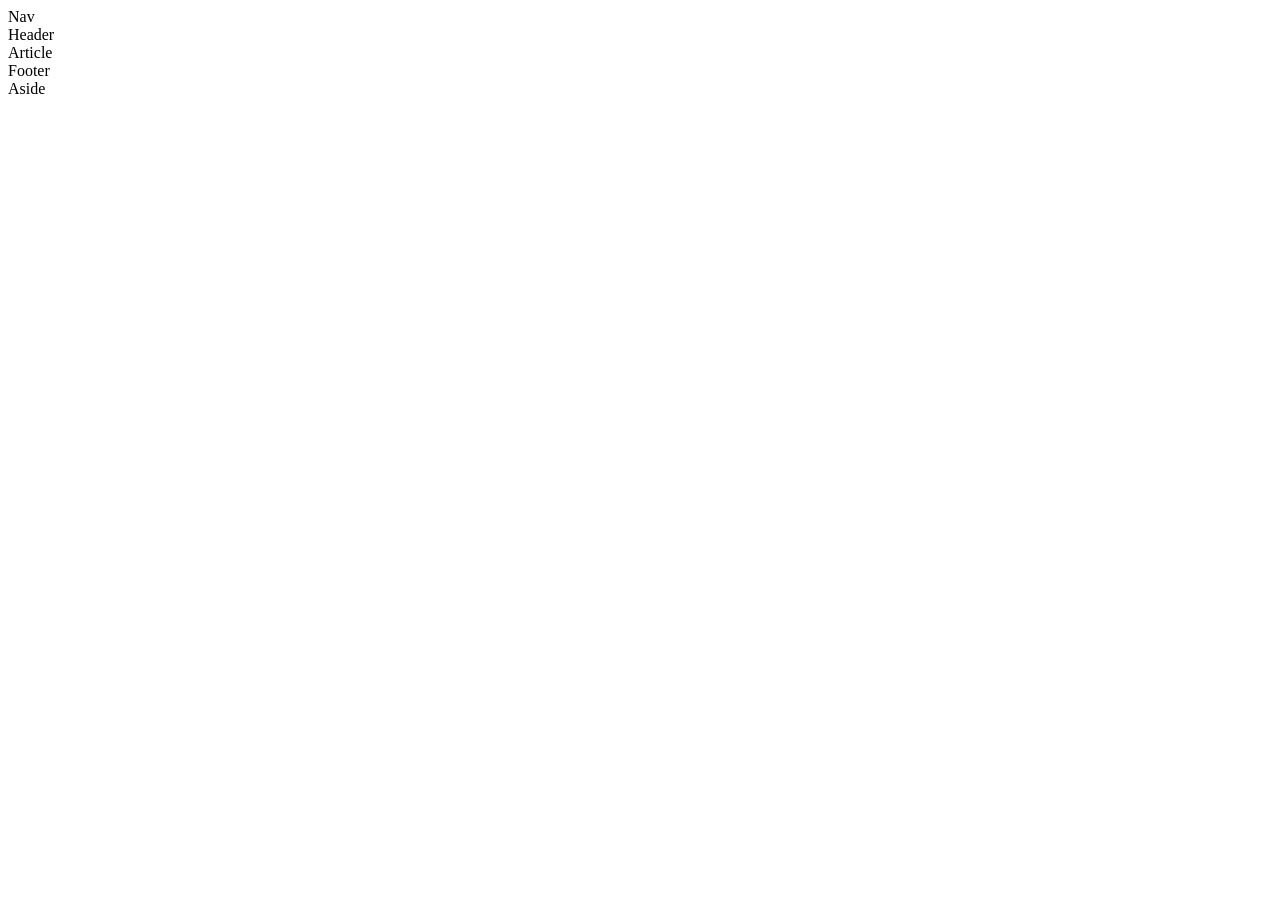
==== Flexbox-layout/index.html @ 633d858d "[Kuldeep] Add. Added layout" ====
<!DOCTYPE html>
<html lang="en">
<head>
  <meta charset="UTF-8">
  <meta name="viewport" content="width=device-width, initial-scale=1.0">
  <title>BridgeLabz Layout</title>
  <link rel="stylesheet" href="styles.css">
  <link rel="icon" href="assets/fav.png" type="image/png">
</head>
<body>
<nav class="outer-col-1">Nav</nav>
<div class="outer-col-2">
  <header>Header</header>
  <div class="inner-row">
    <div class="inner-col">
      <article>Article</article>
      <footer>Footer</footer>
    </div>
    <aside>Aside</aside>
  </div>
</div>
</body>
</html>
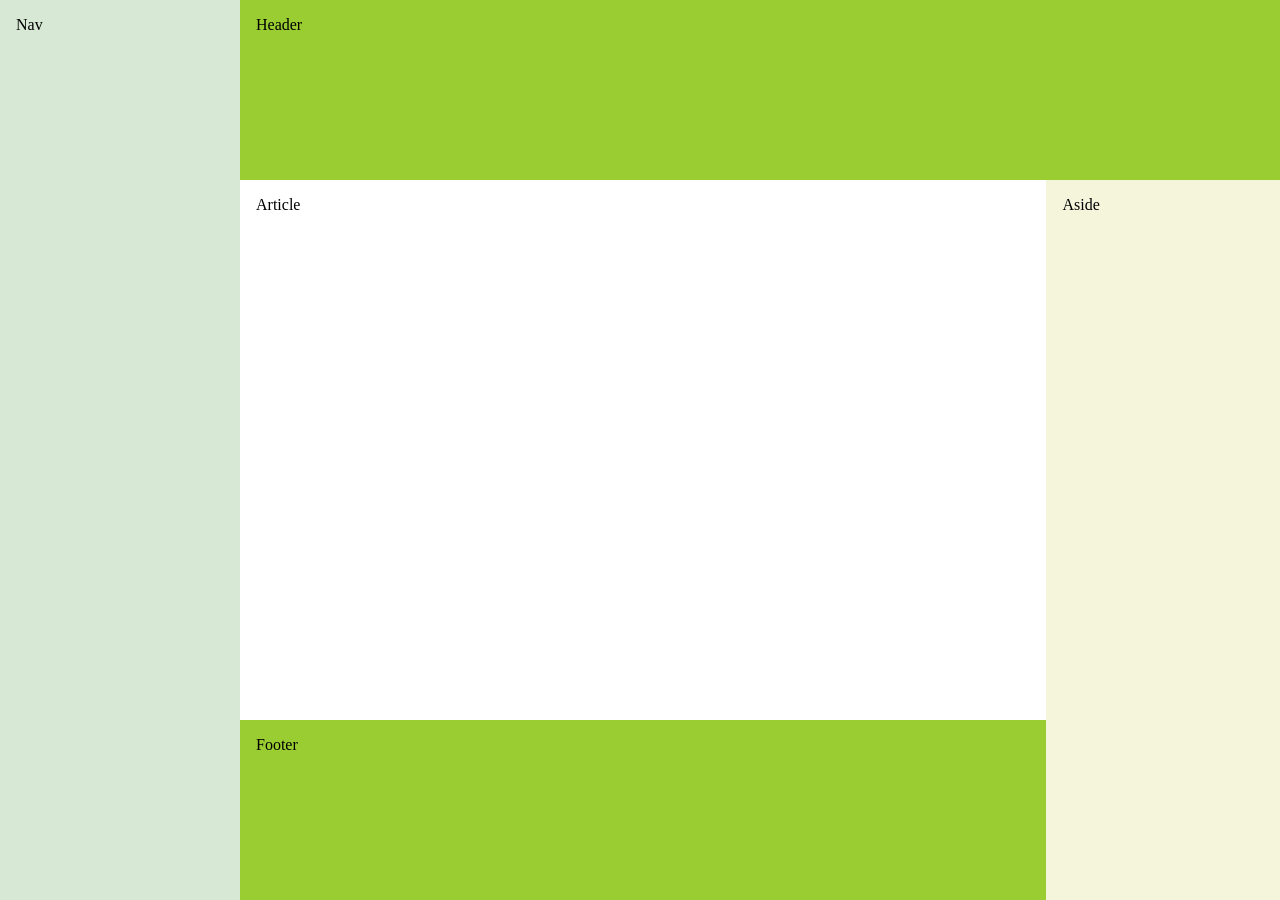
==== commit ee3af005: "[Kuldeep] Update . update layout" ====
--- a/Flexbox-layout/index.html
+++ b/Flexbox-layout/index.html
@@ -4,7 +4,7 @@
   <meta charset="UTF-8">
   <meta name="viewport" content="width=device-width, initial-scale=1.0">
   <title>BridgeLabz Layout</title>
-  <link rel="stylesheet" href="styles.css">
+  <link rel="stylesheet" href="style.css">
   <link rel="icon" href="assets/fav.png" type="image/png">
 </head>
 <body>
--- a/Flexbox-layout/style.css
+++ b/Flexbox-layout/style.css
@@ -0,0 +1,40 @@
+
+* {
+    box-sizing: border-box;
+}
+body {
+    display: flex;
+    min-height: 100vh;
+    flex-direction: row;
+    margin: 0;
+}
+.outer-col-1 {
+    background: #D7E8D4;
+    flex: 1;
+}
+.outer-col-2 {
+    display: flex;
+    flex-direction: column;
+    flex: 5;
+}
+.inner-row {
+    display: flex;
+    flex-direction: row;
+}
+.inner-col {
+    flex: 4;
+}
+.inner-row article {
+    min-height: 60vh;
+}
+.inner-row aside {
+    background: beige;
+    flex: 1;
+}
+header, footer {
+    background: yellowgreen;
+    height: 20vh;
+}
+header, footer, article, nav, aside {
+    padding: 1em;
+}
